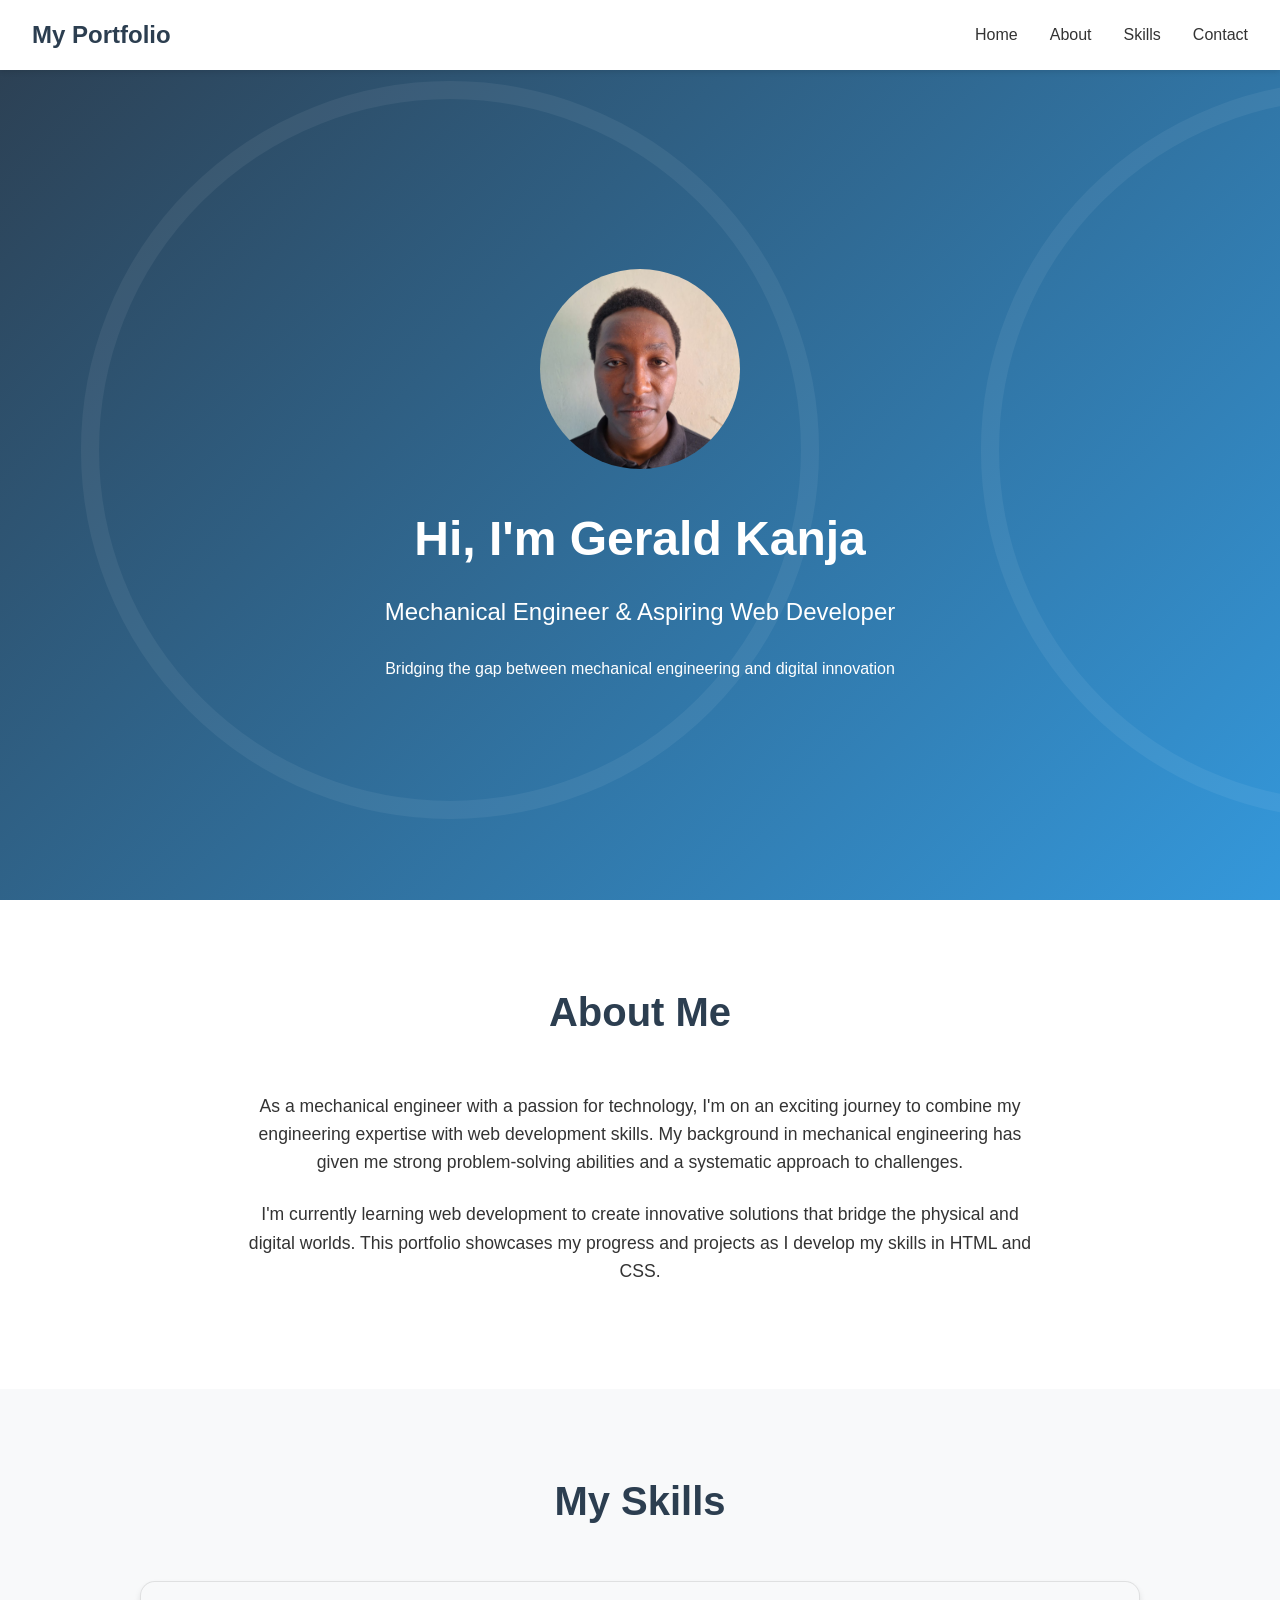
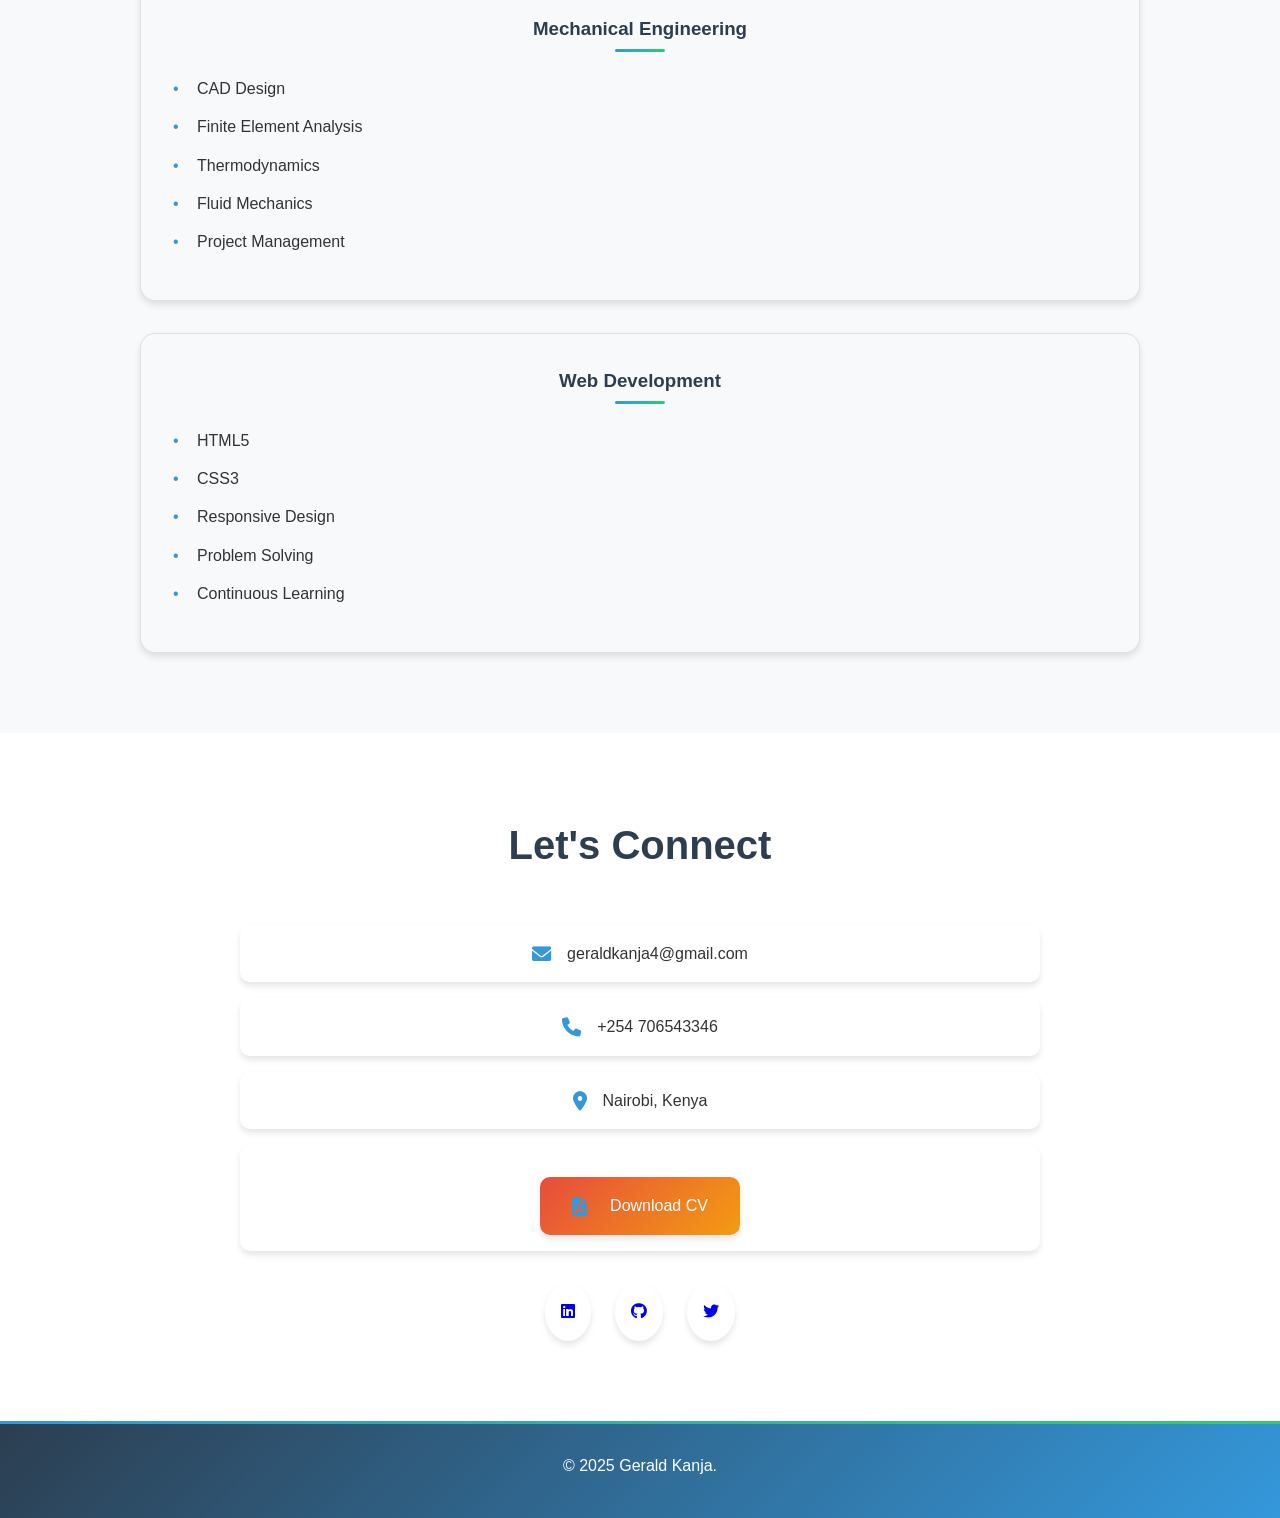
==== index.html @ b60643a2 "Rename index1.html to index.html" ====
<!DOCTYPE html>
<html lang="en">
<head>
    <!-- Meta tags and external resources -->
    <meta charset="UTF-8">
    <meta name="viewport" content="width=device-width, initial-scale=1.0">
    <title>My Engineering Portfolio</title>
    <link rel="stylesheet" href="style.css">
    <link rel="stylesheet" href="https://cdnjs.cloudflare.com/ajax/libs/font-awesome/6.0.0/css/all.min.css">
</head>
<body>
    <!-- Navigation header with dropdown menu -->
    <header>
        <nav>
            <div class="logo">My Portfolio</div>
            <ul class="nav-menu">
                <li><a href="#home">Home</a></li>
                <li><a href="#about">About</a></li>
                <li class="dropdown">
                    <a href="#skills">Skills</a>
                    <ul class="dropdown-content">
                        <li><a href="#mechanical">Mechanical</a></li>
                        <li><a href="#web-dev">Web Development</a></li>
                    </ul>
                </li>
                <li><a href="#contact">Contact</a></li>
            </ul>
        </nav>
    </header>

    <!-- Personal section with profile and introduction -->
    <section id="home" class="personal">
        <div class="personal-info">
            <img src="profile.jpg" alt="Profile Photo" class="profile-photo">
            <h1>Hi, I'm <span>Gerald Kanja</span></h1>
            <h2>Mechanical Engineer & Aspiring Web Developer</h2>
            <p>Bridging the gap between mechanical engineering and digital innovation</p>
        </div>
    </section>

    <!-- About section with personal description -->
    <section id="about" class="about">
        <div class="container">
            <h2 class="section-title">About Me</h2>
            <div class="about-content">
                <div class="about-text">
                    <p>As a mechanical engineer with a passion for technology, I'm on an exciting journey to combine my engineering expertise with web development skills. My background in mechanical engineering has given me strong problem-solving abilities and a systematic approach to challenges.</p>
                    <p>I'm currently learning web development to create innovative solutions that bridge the physical and digital worlds. This portfolio showcases my progress and projects as I develop my skills in HTML and CSS.</p>
                </div>
            </div>
        </div>
    </section>

    <!-- Skills section with two categories -->
    <section id="skills" class="skills">
        <div class="container">
            <h2 class="section-title">My Skills</h2>
            <div class="skills-grid">
                <!-- Mechanical engineering skills -->
                <div class="skill-category" id="mechanical">
                    <h3>Mechanical Engineering</h3>
                    <ul>
                        <li>CAD Design</li>
                        <li>Finite Element Analysis</li>
                        <li>Thermodynamics</li>
                        <li>Fluid Mechanics</li>
                        <li>Project Management</li>
                    </ul>
                </div>
                <!-- Web development skills -->
                <div class="skill-category" id="web-dev">
                    <h3>Web Development</h3>
                    <ul>
                        <li>HTML5</li>
                        <li>CSS3</li>
                        <li>Responsive Design</li>
                        <li>Problem Solving</li>
                        <li>Continuous Learning</li>
                    </ul>
                </div>
            </div>
        </div>
    </section>

    <!-- Contact section with info and social links -->
    <section id="contact" class="contact">
        <div class="container">
            <h2 class="section-title">Let's Connect</h2>
            <div class="contact-content">
                <!-- Contact information -->
                <div class="contact-info">
                    <div class="contact-item">
                        <i class="fas fa-envelope"></i>
                        <p>geraldkanja4@gmail.com</p>
                    </div>
                    <div class="contact-item">
                        <i class="fas fa-phone"></i>
                        <p>+254 706543346</p>
                    </div>
                    <div class="contact-item">
                        <i class="fas fa-map-marker-alt"></i>
                        <p>Nairobi, Kenya</p>
                    </div>
                    <!-- CV download button -->
                    <div class="contact-item">
                        <a href="cv.pdf" download class="cv-download">
                            <i class="fas fa-file-pdf"></i>
                            <span>Download CV</span>
                        </a>
                    </div>
                </div>
                <!-- Social media links -->
                <div class="social-icons">
                    <a href="https://www.linkedin.com/in/geraldkanja3/" class="contact-icon linkedin"><i class="fab fa-linkedin"></i></a>
                    <a href="https://github.com/techebuzz" class="contact-icon github"><i class="fab fa-github"></i></a>
                    <a href="https://x.com/KanjaGe_?t=2tw03FKa8JiFJLPLfLSvSg&s=09" class="contact-icon twitter"><i class="fab fa-twitter"></i></a>
                </div>
            </div>
        </div>
    </section>

    <!-- Footer with copyright -->
    <footer>
        <p>&copy; 2025 Gerald Kanja.</p>
    </footer>
</body>
</html>
---- style.css ----
/* Reset and base styles */
* {
    margin: 0;
    padding: 0;
    box-sizing: border-box;
}

/* Color variables and gradients */
:root {
    --primary-color: #2c3e50;
    --secondary-color: #3498db;
    --accent-color: #e74c3c;
    --gradient-1: linear-gradient(135deg, #2c3e50, #3498db);
    --gradient-2: linear-gradient(135deg, #3498db, #2ecc71);
    --gradient-3: linear-gradient(135deg, #e74c3c, #f39c12);
    --text-color: #333;
    --light-bg: #f8f9fa;
    --white: #ffffff;
    --transition: all 0.3s ease;
    --shadow: 0 4px 6px rgba(0, 0, 0, 0.1);
}

/* Main layout */
body {
    font-family: 'Segoe UI', Tahoma, Geneva, Verdana, sans-serif;
    line-height: 1.6;
    color: var(--text-color);
    background-color: var(--light-bg);
}

.container {
    max-width: 1200px;
    margin: 0 auto;
    padding: 0 20px;
}

/* Navigation */
header {
    background-color: var(--white);
    box-shadow: 0 2px 5px rgba(0,0,0,0.1);
    position: fixed;
    width: 100%;
    top: 0;
    z-index: 1000;
}

nav {
    display: flex;
    justify-content: space-between;
    align-items: center;
    padding: 1rem 2rem;
}

.logo {
    font-size: 1.5rem;
    font-weight: bold;
    color: var(--primary-color);
}

.nav-menu {
    display: flex;
    list-style: none;
}

.nav-menu li {
    margin-left: 2rem;
    position: relative;
}

.nav-menu a {
    text-decoration: none;
    color: var(--text-color);
    font-weight: 500;
    transition: var(--transition);
}

.nav-menu a:hover {
    color: var(--secondary-color);
}

/* Dropdown Navigation */
.dropdown-content {
    display: none;
    position: absolute;
    background-color: var(--white);
    min-width: 150px;
    box-shadow: 0 2px 5px rgba(0,0,0,0.1);
    border-radius: 5px;
    padding: 0.5rem 0;
}

.dropdown-content li {
    margin: 0;
    padding: 0.5rem 1rem;
}

.dropdown-content a {
    display: block;
    color: var(--text-color);
}

.dropdown:hover .dropdown-content {
    display: block;
}

/* Personal section */
.personal {
    height: 100vh;
    background: var(--gradient-1);
    display: flex;
    align-items: center;
    justify-content: center;
    text-align: center;
    color: var(--white);
    padding-top: 50px;
    position: relative;
    overflow: hidden;
}

.personal::before {
    content: '';
    position: absolute;
    top: 0;
    left: 0;
    right: 0;
    bottom: 0;
    background: url('data:image/svg+xml,<svg xmlns="http://www.w3.org/2000/svg" viewBox="0 0 100 100"><circle cx="50" cy="50" r="40" fill="none" stroke="rgba(255,255,255,0.2)" stroke-width="2"/></svg>') repeat;
    opacity: 0.3;
    animation: rotate 20s linear infinite, pulse 4s ease-in-out infinite;
}

@keyframes rotate {
    from { transform: rotate(0deg); }
    to { transform: rotate(360deg); }
}

@keyframes pulse {
    0% { opacity: 0.2; }
    50% { opacity: 0.4; }
    100% { opacity: 0.2; }
}

.personal-info {
    max-width: 800px;
    padding: 0 20px;
    position: relative;
    z-index: 1;
}

.profile-photo {
    width: 200px;
    height: 200px;
    border-radius: 50%;
    object-fit: cover;
    display: block;
    margin: 0 auto 2rem;
}

.personal h1 {
    font-size: 3rem;
    margin-bottom: 1rem;
}

.highlighted {
    background: linear-gradient(135deg, var(--primary-color), var(--secondary-color));
    padding: 0.5rem 1rem;
    border-radius: 5px;
    display: inline-block;
}

.personal h2 {
    font-size: 1.5rem;
    margin-bottom: 1.5rem;
    font-weight: 300;
}

/* About Section */
.about {
    padding: 5rem 0;
    background-color: var(--white);
}

.section-title {
    text-align: center;
    font-size: 2.5rem;
    margin-bottom: 3rem;
    color: var(--primary-color);
}

.about-content {
    max-width: 800px;
    margin: 0 auto;
    text-align: center;
}

.about-text p {
    margin-bottom: 1.5rem;
    font-size: 1.1rem;
}

/* Skills section */
.skills {
    padding: 5rem 0;
    background-color: var(--light-bg);
}

.skills-grid {
    display: grid;
    grid-template-columns: 1fr;
    grid-template-rows: auto auto;
    gap: 2rem;
    max-width: 1000px;
    margin: 0 auto;
}

#mechanical {
    grid-row: 1;
}

#web-dev {
    grid-row: 2;
}

.skill-category {
    background-color: var(--light-bg);
    padding: 2rem;
    border-radius: 15px;
    box-shadow: var(--shadow);
    transition: var(--transition);
    border: 1px solid rgba(0,0,0,0.1);
}

.skill-category:hover {
    transform: translateY(-5px);
    box-shadow: 0 8px 15px rgba(0,0,0,0.2);
}

.skill-category h3 {
    color: var(--primary-color);
    margin-bottom: 1.5rem;
    text-align: center;
    position: relative;
    padding-bottom: 0.5rem;
}

.skill-category h3::after {
    content: '';
    position: absolute;
    bottom: 0;
    left: 50%;
    transform: translateX(-50%);
    width: 50px;
    height: 3px;
    background: var(--gradient-2);
    border-radius: 3px;
}

.skill-category ul {
    list-style: none;
}

.skill-category li {
    margin-bottom: 0.8rem;
    padding-left: 1.5rem;
    position: relative;
}

.skill-category li:before {
    content: "•";
    color: var(--secondary-color);
    position: absolute;
    left: 0;
}

/* Contact section */
.contact {
    padding: 5rem 0;
    background-color: var(--white);
}

.contact-content {
    max-width: 800px;
    margin: 0 auto;
    text-align: center;
}

.contact-info {
    margin-bottom: 2rem;
}

.contact-item {
    display: flex;
    align-items: center;
    justify-content: center;
    margin-bottom: 1rem;
    padding: 1rem;
    background: var(--white);
    border-radius: 10px;
    box-shadow: var(--shadow);
    transition: var(--transition);
}

.contact-item:hover {
    transform: translateX(5px);
    background: var(--gradient-1);
    color: var(--white);
}

.contact-item:hover i {
    color: var(--white);
}

.contact-item i {
    color: var(--secondary-color);
    margin-right: 1rem;
    font-size: 1.2rem;
}

.social-icons {
    display: flex;
    justify-content: center;
    gap: 1.5rem;
    margin-top: 2rem;
}

.social-icons a {
    background: var(--white);
    padding: 1rem;
    border-radius: 50%;
    box-shadow: var(--shadow);
    transition: var(--transition);
}

.social-icons a:hover {
    transform: translateY(-5px) scale(1.1);
    box-shadow: 0 8px 15px rgba(0,0,0,0.2);
}

.linkedin:hover {
    background: #0077b5;
    color: var(--white);
}

.github:hover {
    background: #333;
    color: var(--white);
}

.twitter:hover {
    background: #1DA1F2;
    color: var(--white);
}

/* Footer */
footer {
    background: var(--gradient-1);
    color: var(--white);
    text-align: center;
    padding: 2rem 0;
    position: relative;
    overflow: hidden;
}

footer::before {
    content: '';
    position: absolute;
    top: 0;
    left: 0;
    right: 0;
    height: 3px;
    background: var(--gradient-2);
}

footer p {
    margin-bottom: 0.5rem;
}

/* Mobile styles */
@media (max-width: 768px) {
    .nav-menu {
        display: none;
    }
    .hero h1 {
        font-size: 2rem;
    }
    .hero h2 {
        font-size: 1.2rem;
    }
    .section-title {
        font-size: 2rem;
    }
    .skills-grid {
        grid-template-columns: 1fr;
    }
}

.cv-download {
    display: flex;
    align-items: center;
    justify-content: center;
    gap: 0.5rem;
    background: var(--gradient-3);
    color: var(--white);
    padding: 1rem 2rem;
    border-radius: 10px;
    text-decoration: none;
    transition: var(--transition);
    margin-top: 1rem;
    box-shadow: var(--shadow);
}

.cv-download:hover {
    transform: translateY(-5px);
    box-shadow: 0 8px 15px rgba(0,0,0,0.2);
}

.cv-download i {
    font-size: 1.2rem;
}
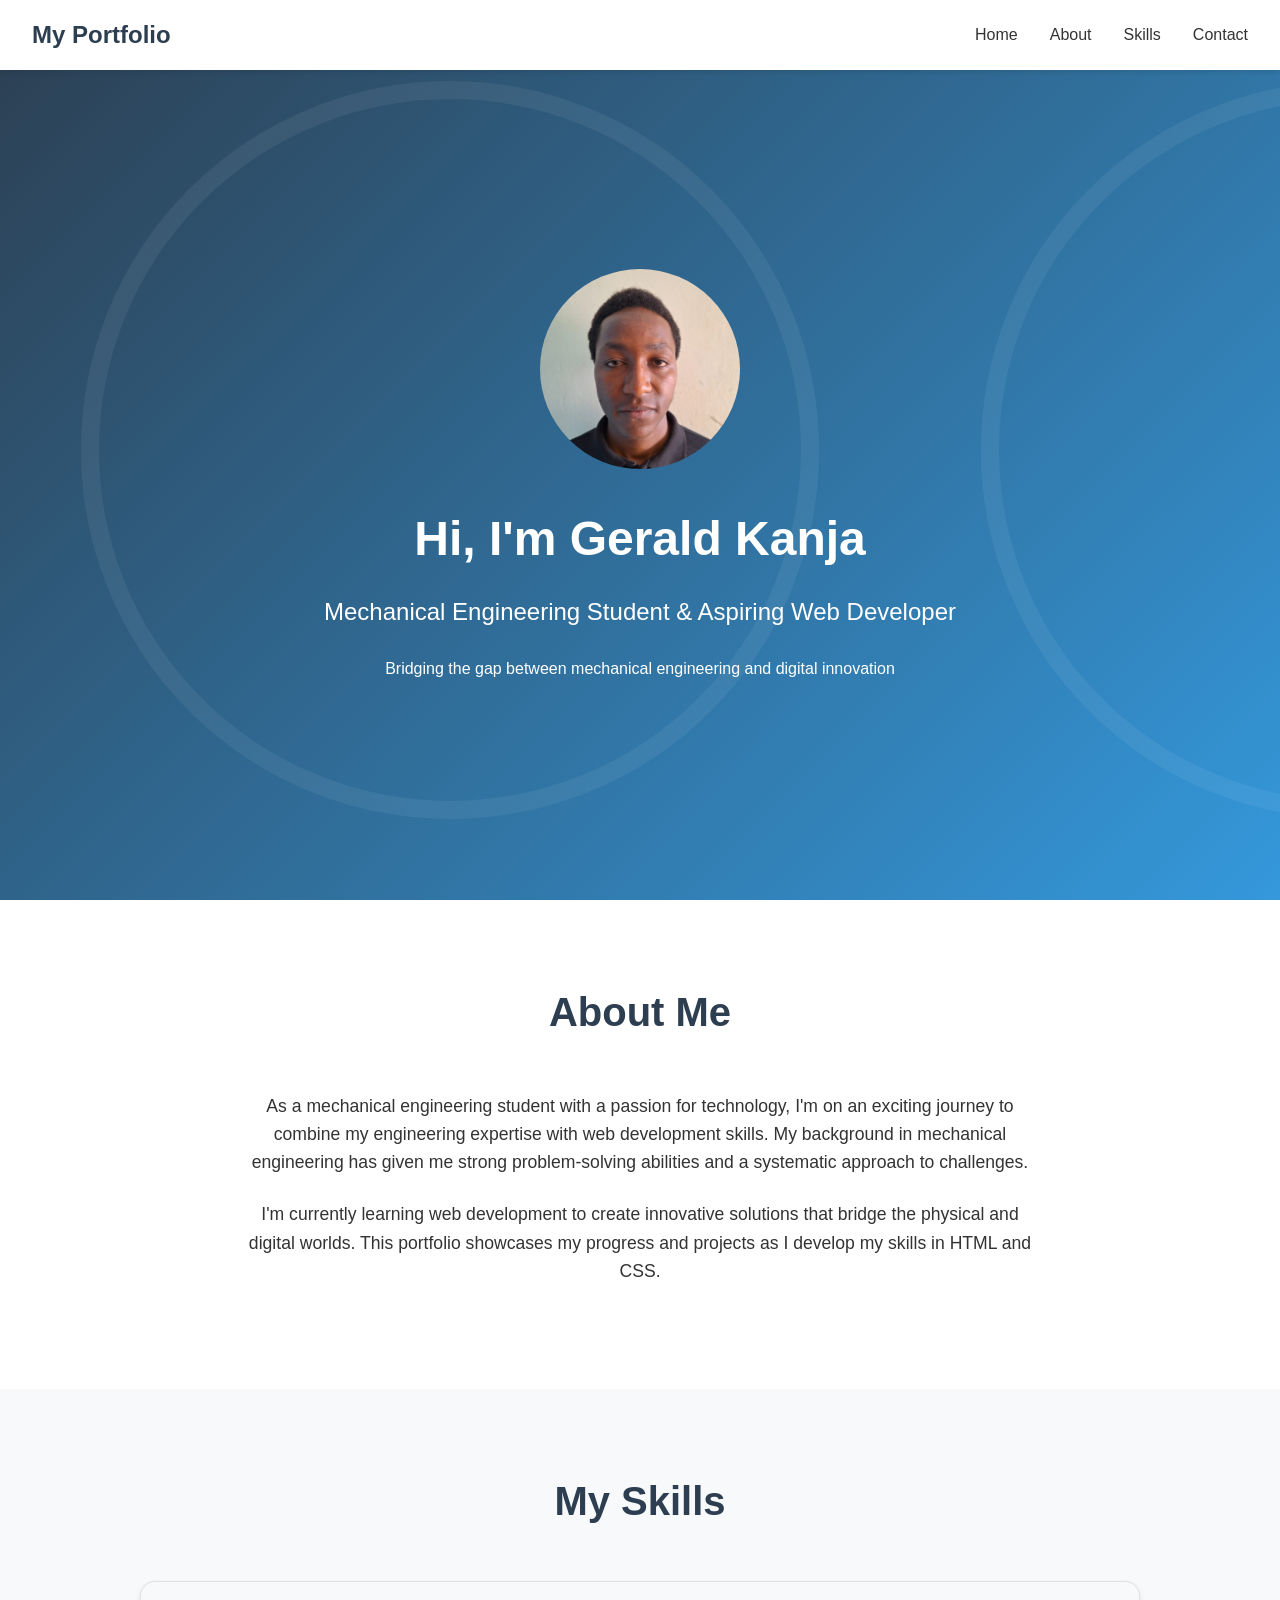
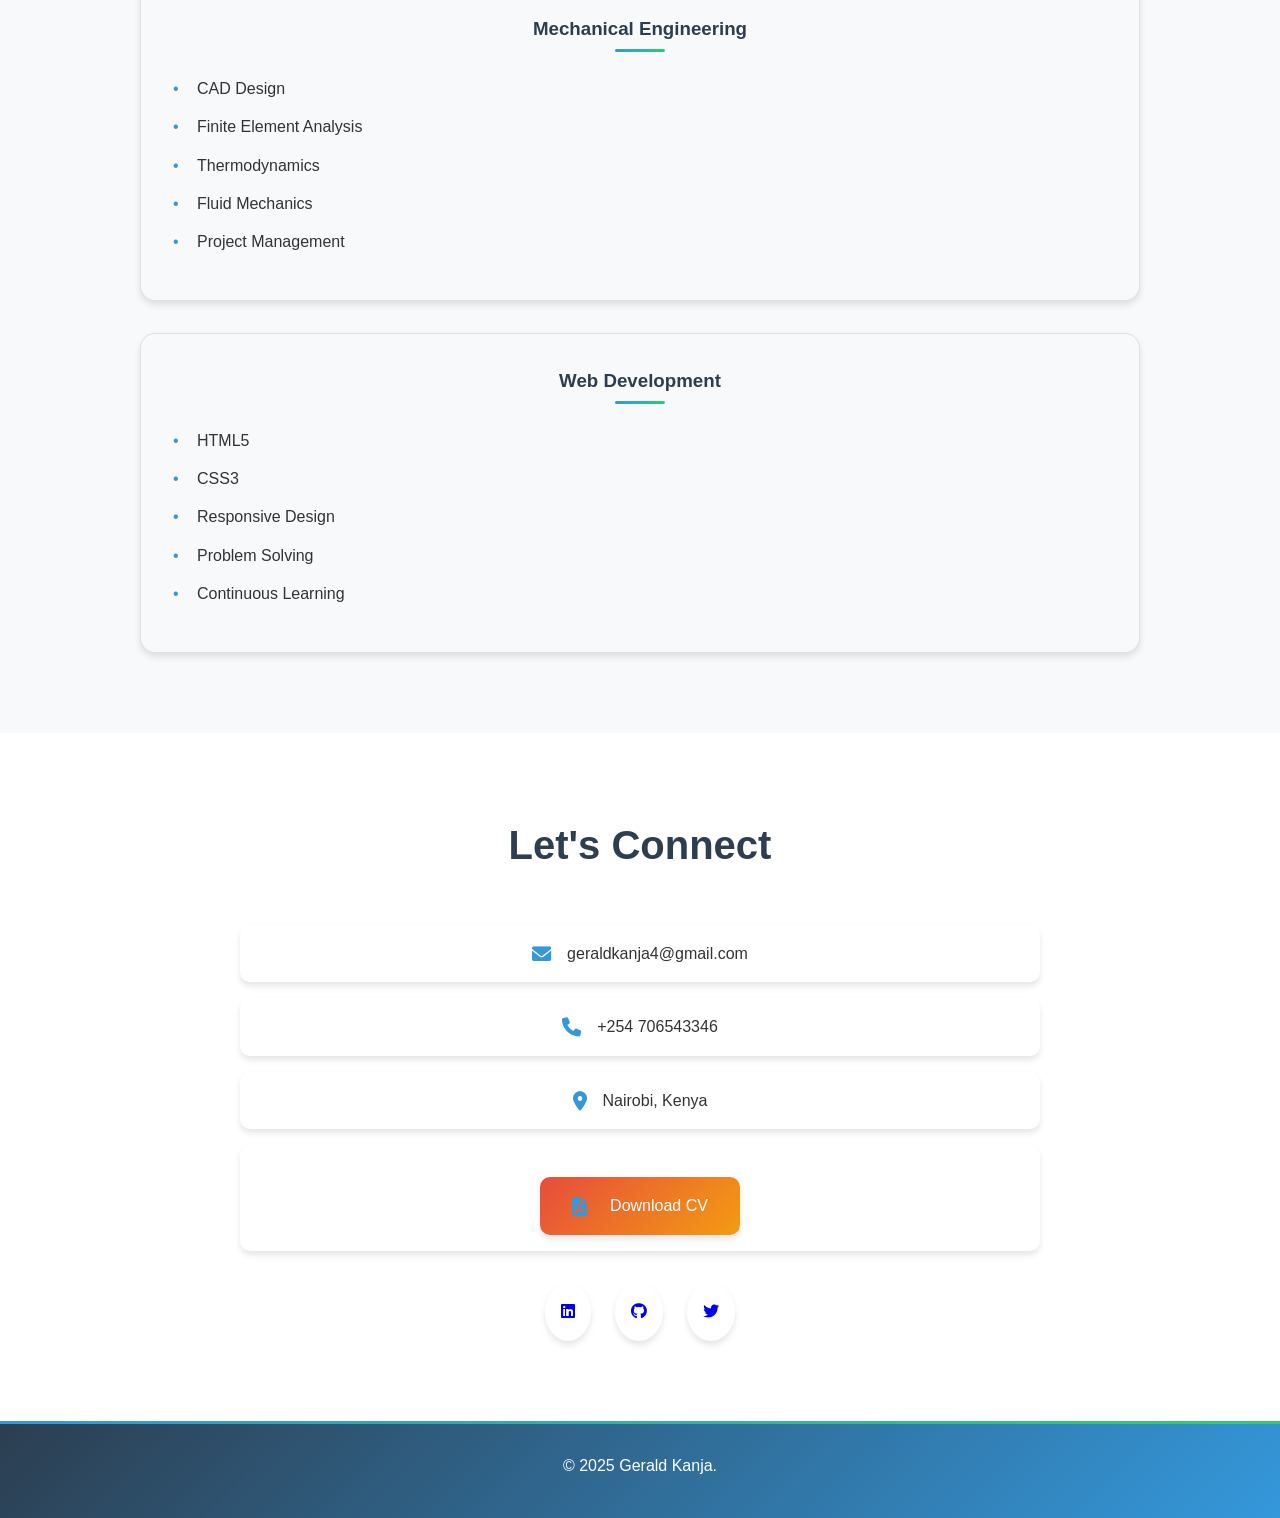
==== commit 5c827d59: "Update index.html" ====
--- a/index.html
+++ b/index.html
@@ -4,7 +4,7 @@
     <!-- Meta tags and external resources -->
     <meta charset="UTF-8">
     <meta name="viewport" content="width=device-width, initial-scale=1.0">
-    <title>My Engineering Portfolio</title>
+    <title>My  Portfolio</title>
     <link rel="stylesheet" href="style.css">
     <link rel="stylesheet" href="https://cdnjs.cloudflare.com/ajax/libs/font-awesome/6.0.0/css/all.min.css">
 </head>
@@ -33,7 +33,7 @@
         <div class="personal-info">
             <img src="profile.jpg" alt="Profile Photo" class="profile-photo">
             <h1>Hi, I'm <span>Gerald Kanja</span></h1>
-            <h2>Mechanical Engineer & Aspiring Web Developer</h2>
+            <h2>Mechanical Engineering Student & Aspiring Web Developer</h2>
             <p>Bridging the gap between mechanical engineering and digital innovation</p>
         </div>
     </section>
@@ -44,7 +44,7 @@
             <h2 class="section-title">About Me</h2>
             <div class="about-content">
                 <div class="about-text">
-                    <p>As a mechanical engineer with a passion for technology, I'm on an exciting journey to combine my engineering expertise with web development skills. My background in mechanical engineering has given me strong problem-solving abilities and a systematic approach to challenges.</p>
+                    <p>As a mechanical engineering student with a passion for technology, I'm on an exciting journey to combine my engineering expertise with web development skills. My background in mechanical engineering has given me strong problem-solving abilities and a systematic approach to challenges.</p>
                     <p>I'm currently learning web development to create innovative solutions that bridge the physical and digital worlds. This portfolio showcases my progress and projects as I develop my skills in HTML and CSS.</p>
                 </div>
             </div>
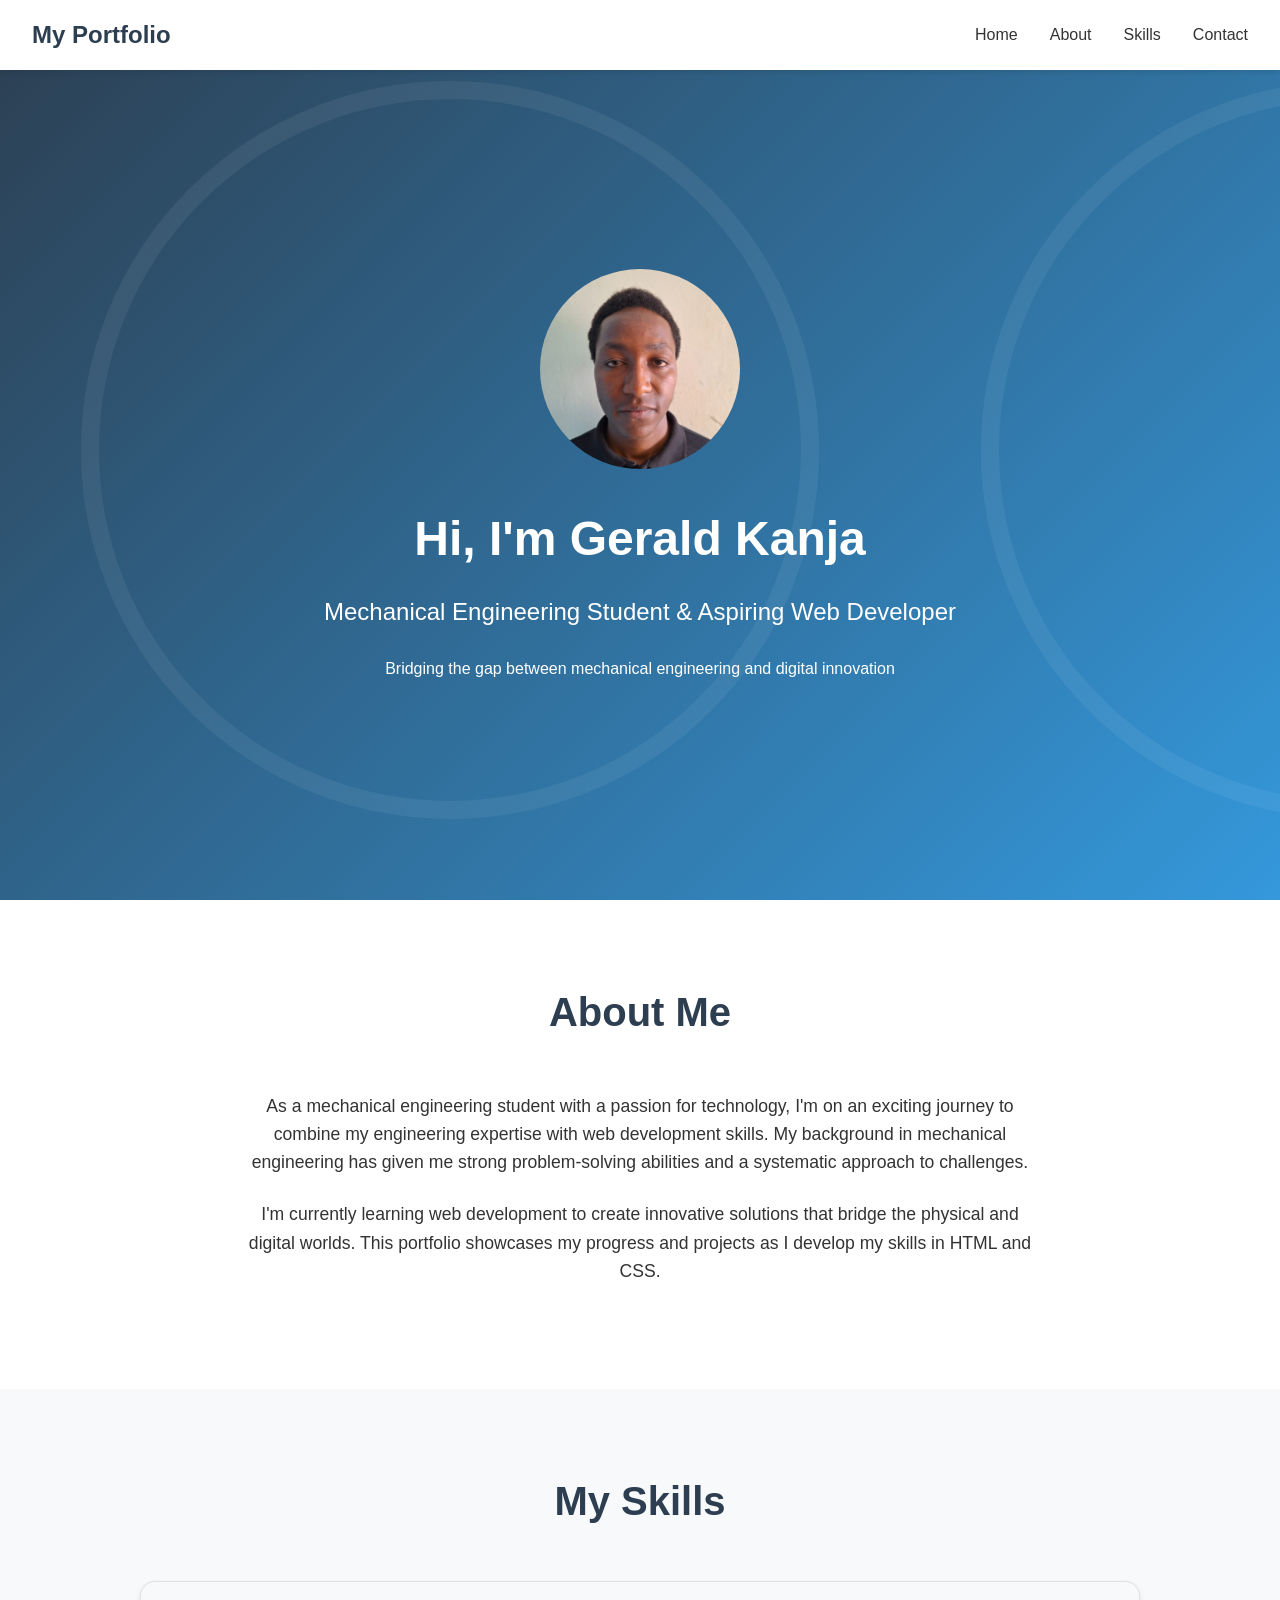
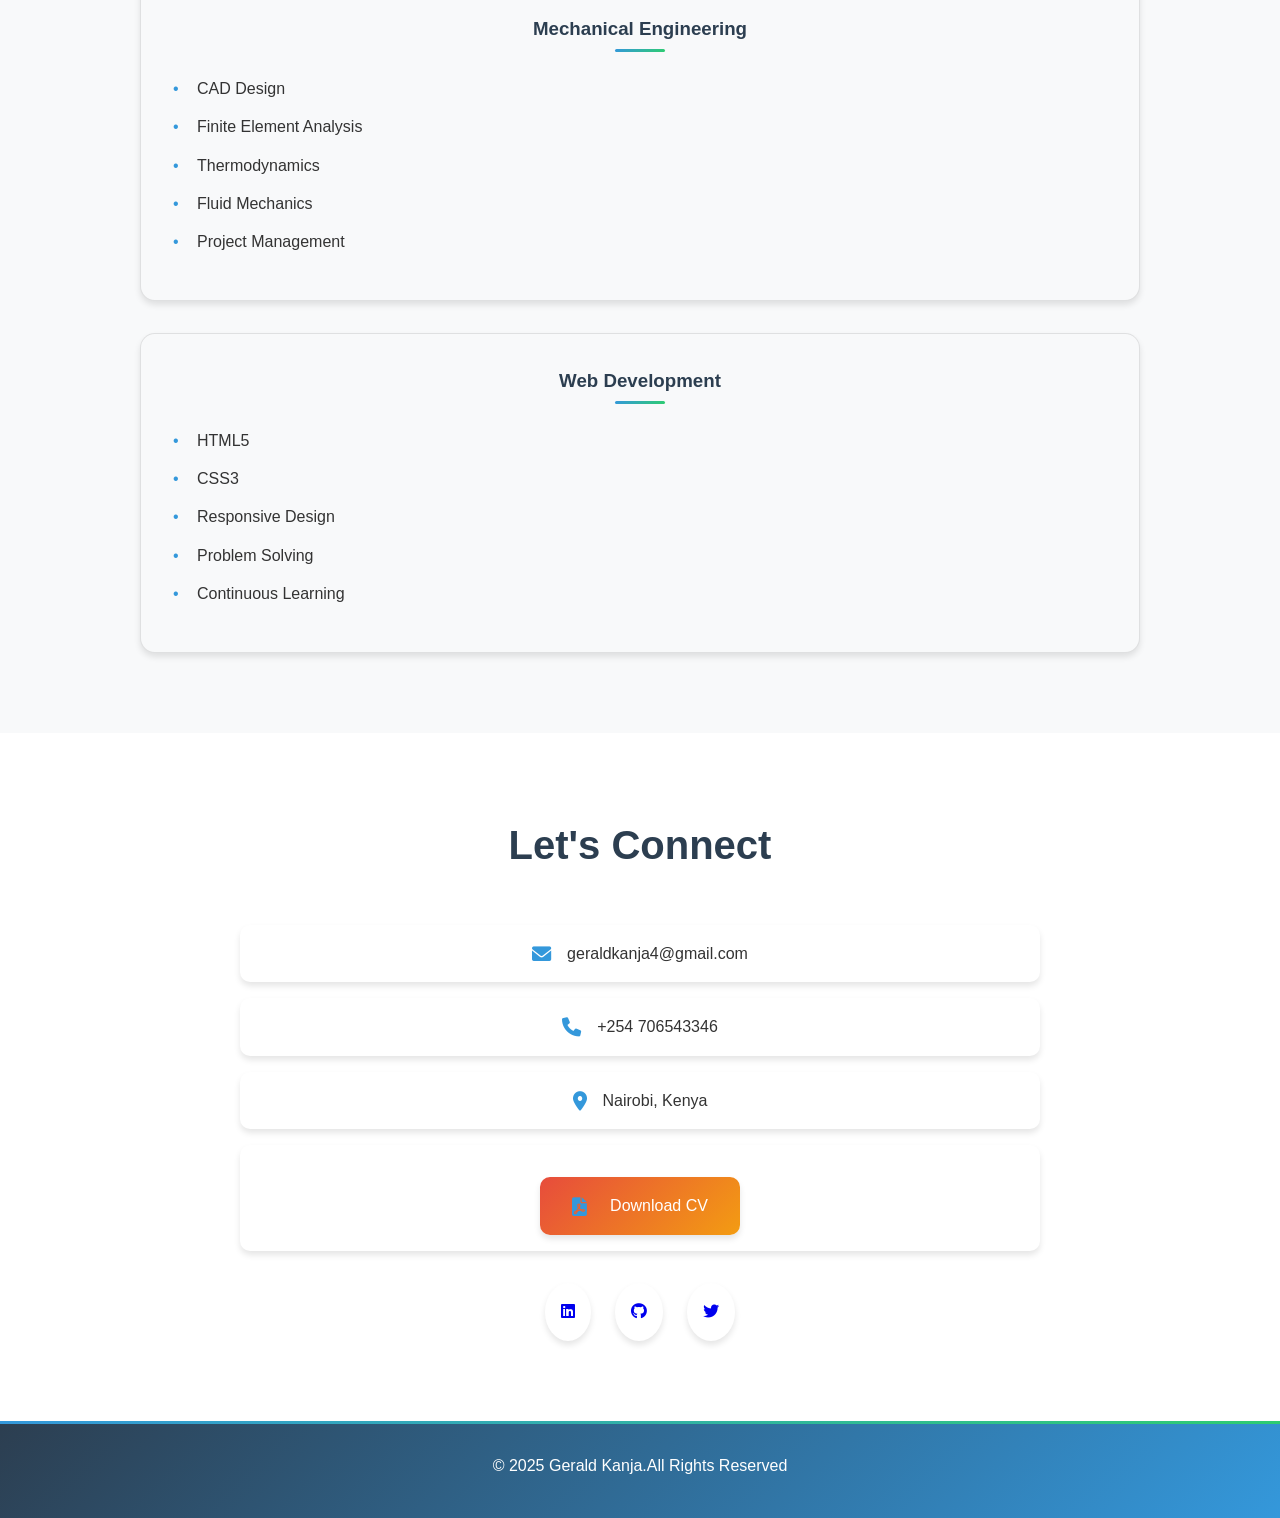
==== commit dad18113: "Update index.html" ====
--- a/index.html
+++ b/index.html
@@ -121,7 +121,7 @@
 
     <!-- Footer with copyright -->
     <footer>
-        <p>&copy; 2025 Gerald Kanja.</p>
+        <p>&copy; 2025 Gerald Kanja.All Rights Reserved</p>
     </footer>
 </body>
 </html>
